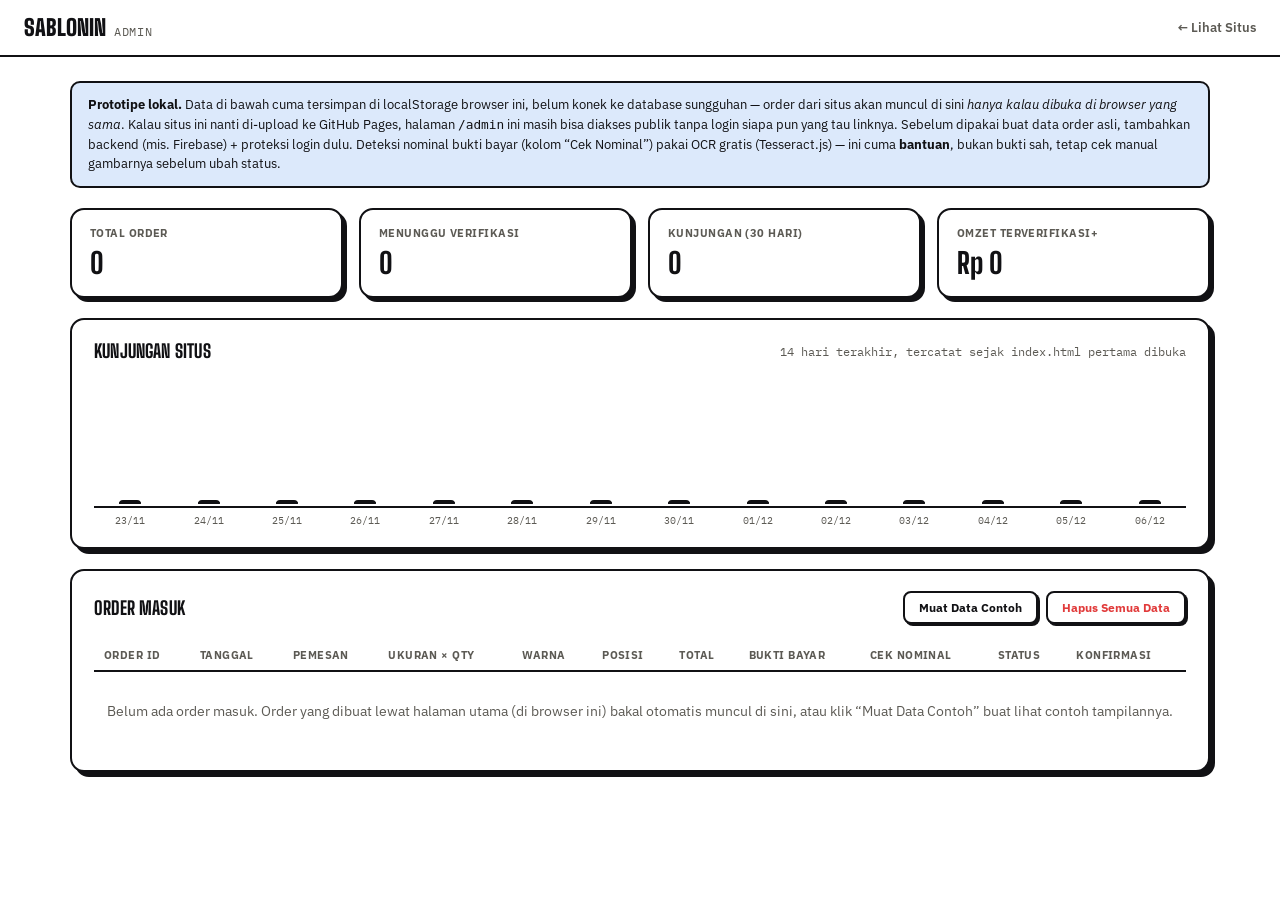
==== admin/index.html @ 4c21c665 "feat [ SABLONIN ] initial sablonin" ====
<!DOCTYPE html>
<html lang="id">
<head>
<meta charset="UTF-8">
<meta name="viewport" content="width=device-width, initial-scale=1.0">
<title>Sablonin — Admin</title>
<link rel="preconnect" href="https://fonts.googleapis.com">
<link rel="stylesheet" href="https://fonts.googleapis.com/css2?family=Big+Shoulders+Display:wght@600;700;800;900&family=IBM+Plex+Sans:wght@400;500;600;700&family=IBM+Plex+Mono:wght@400;500;600&display=swap">
<link rel="stylesheet" href="styles.css">
</head>
<body>

<header class="admin-nav">
  <div class="admin-brand"><b>SABLONIN</b><span>Admin</span></div>
  <div style="display:flex;gap:16px;align-items:center;">
    <a href="../index.html">&larr; Lihat Situs</a>
  </div>
</header>

<div class="admin-shell">
  <div class="banner-note">
    <b>Prototipe lokal.</b> Data di bawah cuma tersimpan di localStorage browser ini, belum konek ke database sungguhan
    &mdash; order dari situs akan muncul di sini <i>hanya kalau dibuka di browser yang sama</i>. Kalau situs ini nanti
    di-upload ke GitHub Pages, halaman <code>/admin</code> ini masih bisa diakses publik tanpa login siapa pun yang
    tau linknya. Sebelum dipakai buat data order asli, tambahkan backend (mis. Firebase) + proteksi login dulu.
    Deteksi nominal bukti bayar (kolom &ldquo;Cek Nominal&rdquo;) pakai OCR gratis (Tesseract.js) &mdash; ini cuma
    <b>bantuan</b>, bukan bukti sah, tetap cek manual gambarnya sebelum ubah status.
  </div>

  <section class="stat-row">
    <div class="stat-tile"><div class="stat-label">Total Order</div><div class="stat-value" id="statOrders">0</div></div>
    <div class="stat-tile"><div class="stat-label">Menunggu Verifikasi</div><div class="stat-value" id="statPending">0</div></div>
    <div class="stat-tile"><div class="stat-label">Kunjungan (30 hari)</div><div class="stat-value" id="statViews">0</div></div>
    <div class="stat-tile"><div class="stat-label">Omzet Terverifikasi+</div><div class="stat-value" id="statRevenue">Rp 0</div></div>
  </section>

  <section class="admin-card">
    <div class="admin-card-head">
      <h2>Kunjungan Situs</h2>
      <span class="admin-card-sub">14 hari terakhir, tercatat sejak index.html pertama dibuka</span>
    </div>
    <div class="chart">
      <div class="chart-bars" id="chartBars"></div>
      <div class="chart-labels" id="chartLabels"></div>
    </div>
  </section>

  <section class="admin-card">
    <div class="admin-card-head">
      <h2>Order Masuk</h2>
      <div class="admin-actions">
        <button class="btn sm" id="seedBtn">Muat Data Contoh</button>
        <button class="btn sm btn-danger" id="clearBtn">Hapus Semua Data</button>
      </div>
    </div>
    <div class="table-wrap">
      <table>
        <thead>
          <tr>
            <th>Order ID</th><th>Tanggal</th><th>Pemesan</th><th>Ukuran &times; Qty</th>
            <th>Warna</th><th>Posisi</th><th>Total</th><th>Bukti Bayar</th><th>Cek Nominal</th>
            <th>Status</th><th>Konfirmasi</th>
          </tr>
        </thead>
        <tbody id="ordersBody"></tbody>
      </table>
    </div>
    <div class="empty-state" id="ordersEmpty" hidden>
      Belum ada order masuk. Order yang dibuat lewat halaman utama (di browser ini) bakal otomatis muncul di sini,
      atau klik &ldquo;Muat Data Contoh&rdquo; buat lihat contoh tampilannya.
    </div>
  </section>
</div>

<script src="app.js"></script>

</body>
</html>
---- admin/styles.css ----
:root{
    --ink:#111114;
    --paper:#ffffff;
    --paper-2:#f7f3ea;
    --line-soft:#e6e1d4;
    --line-bold:#111114;
    --blue:#0068d6;
    --blue-soft:#dce9fb;
    --good:#16a34a;
    --warn:#c97a1b;
    --bad:#e13b3b;
    --ink-soft:#5c5a54;
  }
  @media (prefers-color-scheme: dark){
    :root:not([data-theme="light"]){
      --ink:#f5f1e8; --paper:#0e0e11; --paper-2:#17171b; --line-soft:#2c2c31; --line-bold:#f5f1e8;
      --blue:#4dabff; --blue-soft:#0d2745; --good:#4ade80; --warn:#fbbf24; --bad:#f87171; --ink-soft:#a6a29a;
    }
  }
  :root[data-theme="dark"]{
    --ink:#f5f1e8; --paper:#0e0e11; --paper-2:#17171b; --line-soft:#2c2c31; --line-bold:#f5f1e8;
    --blue:#4dabff; --blue-soft:#0d2745; --good:#4ade80; --warn:#fbbf24; --bad:#f87171; --ink-soft:#a6a29a;
  }
  *{box-sizing:border-box;}
  body{margin:0;background:var(--paper);color:var(--ink);font-family:'IBM Plex Sans',system-ui,sans-serif;}
  h1,h2{text-wrap:balance;}

  .btn{font-family:'IBM Plex Sans',sans-serif;font-weight:700;font-size:.82rem;padding:9px 18px;
    border-radius:8px;border:2px solid var(--line-bold);cursor:pointer;background:var(--paper);color:var(--ink);
    box-shadow:3px 3px 0 var(--line-bold);transition:transform .1s,box-shadow .1s;}
  .btn:hover{transform:translate(1px,1px);box-shadow:2px 2px 0 var(--line-bold);}
  .btn:active{transform:translate(3px,3px);box-shadow:0 0 0 var(--line-bold);}
  .btn-danger{color:var(--bad);}
  .btn:disabled{opacity:.4;cursor:not-allowed;box-shadow:none;transform:none;}

  .admin-nav{position:sticky;top:0;z-index:5;background:var(--paper);border-bottom:2.5px solid var(--line-bold);
    display:flex;align-items:center;justify-content:space-between;padding:14px 24px;flex-wrap:wrap;gap:10px;}
  .admin-brand{display:flex;align-items:baseline;gap:8px;}
  .admin-brand b{font-family:'Big Shoulders Display',sans-serif;font-weight:900;font-size:1.4rem;}
  .admin-brand span{font-family:'IBM Plex Mono',monospace;font-size:.72rem;color:var(--ink-soft);
    text-transform:uppercase;letter-spacing:.06em;}
  .admin-nav a{font-size:.82rem;color:var(--ink-soft);text-decoration:none;font-weight:600;}
  .admin-nav a:hover{color:var(--blue);}

  .admin-shell{max-width:1180px;margin:0 auto;padding:24px 20px 60px;display:flex;flex-direction:column;gap:20px;}

  .banner-note{border:2px solid var(--line-bold);background:var(--blue-soft);border-radius:10px;
    padding:12px 16px;font-size:.8rem;color:var(--ink);line-height:1.55;}
  .banner-note b{font-weight:700;}

  .stat-row{display:grid;grid-template-columns:repeat(4,1fr);gap:16px;}
  @media (max-width:760px){.stat-row{grid-template-columns:repeat(2,1fr);}}
  .stat-tile{border:2.5px solid var(--line-bold);border-radius:14px;padding:16px 18px;background:var(--paper);
    box-shadow:4px 4px 0 var(--line-bold);}
  .stat-label{font-size:.7rem;text-transform:uppercase;letter-spacing:.04em;color:var(--ink-soft);
    font-weight:700;margin-bottom:6px;}
  .stat-value{font-family:'Big Shoulders Display',sans-serif;font-size:1.8rem;font-weight:800;
    font-variant-numeric:tabular-nums;}

  .admin-card{border:2.5px solid var(--line-bold);border-radius:14px;padding:20px 22px;background:var(--paper);
    box-shadow:5px 5px 0 var(--line-bold);}
  .admin-card-head{display:flex;justify-content:space-between;align-items:center;gap:12px;margin-bottom:16px;
    flex-wrap:wrap;}
  .admin-card-head h2{font-family:'Big Shoulders Display',sans-serif;font-size:1.15rem;margin:0;font-weight:800;
    text-transform:uppercase;letter-spacing:.01em;}
  .admin-card-sub{font-size:.74rem;color:var(--ink-soft);font-family:'IBM Plex Mono',monospace;}
  .admin-actions{display:flex;gap:8px;flex-wrap:wrap;}
  .btn.sm{padding:7px 14px;font-size:.72rem;box-shadow:2px 2px 0 var(--line-bold);}
  .btn.sm:hover{box-shadow:1px 1px 0 var(--line-bold);}

  .chart{display:flex;flex-direction:column;gap:6px;}
  .chart-bars{display:flex;align-items:flex-end;gap:6px;height:130px;border-bottom:2px solid var(--line-bold);
    padding-bottom:2px;}
  .chart-bar-col{flex:1;display:flex;flex-direction:column;align-items:center;justify-content:flex-end;
    height:100%;gap:4px;}
  .chart-bar{width:100%;max-width:22px;background:var(--blue);border:2px solid var(--line-bold);
    border-radius:4px 4px 0 0;transition:height .2s;}
  .chart-value{font-size:.62rem;font-weight:700;color:var(--ink);font-family:'IBM Plex Mono',monospace;}
  .chart-labels{display:flex;gap:6px;}
  .chart-labels > div{flex:1;text-align:center;font-size:.6rem;color:var(--ink-soft);
    font-family:'IBM Plex Mono',monospace;}

  .table-wrap{overflow-x:auto;}
  table{width:100%;border-collapse:collapse;font-size:.82rem;}
  thead th{text-align:left;font-size:.66rem;text-transform:uppercase;letter-spacing:.04em;color:var(--ink-soft);
    padding:8px 10px;border-bottom:2px solid var(--line-bold);white-space:nowrap;}
  tbody td{padding:10px;border-bottom:1px solid var(--line-soft);vertical-align:middle;white-space:nowrap;}
  tbody tr:hover{background:var(--paper-2);}
  .order-id-cell{font-family:'IBM Plex Mono',monospace;font-weight:700;}
  .status-select{font-family:'IBM Plex Sans',sans-serif;font-size:.76rem;padding:6px 8px;border-radius:6px;
    border:2px solid var(--line-soft);background:var(--paper-2);color:var(--ink);}
  .status-lock{font-size:.66rem;color:var(--ink-soft);display:block;margin-top:3px;}
  .proof-yes{color:var(--good);font-weight:700;}
  .proof-no{color:var(--ink-soft);}
  .ocr-yes{color:var(--good);}
  .ocr-no{color:var(--warn);}
  .ocr-none{color:var(--ink-soft);}
  .swatch-dot{display:inline-block;width:16px;height:16px;border-radius:50%;border:1.5px solid var(--line-bold);
    vertical-align:middle;margin-right:5px;}
  .wa-confirm{font-family:'IBM Plex Mono',monospace;font-size:.7rem;padding:6px 10px;border-radius:6px;
    border:2px solid var(--line-bold);background:var(--paper);color:var(--good);cursor:pointer;text-decoration:none;
    display:inline-block;}
  .wa-confirm:hover{background:var(--good);color:#fff;}
  .empty-state{text-align:center;padding:30px 10px;color:var(--ink-soft);font-size:.86rem;}

  @media (prefers-reduced-motion:reduce){*{transition-duration:.01ms !important;}}
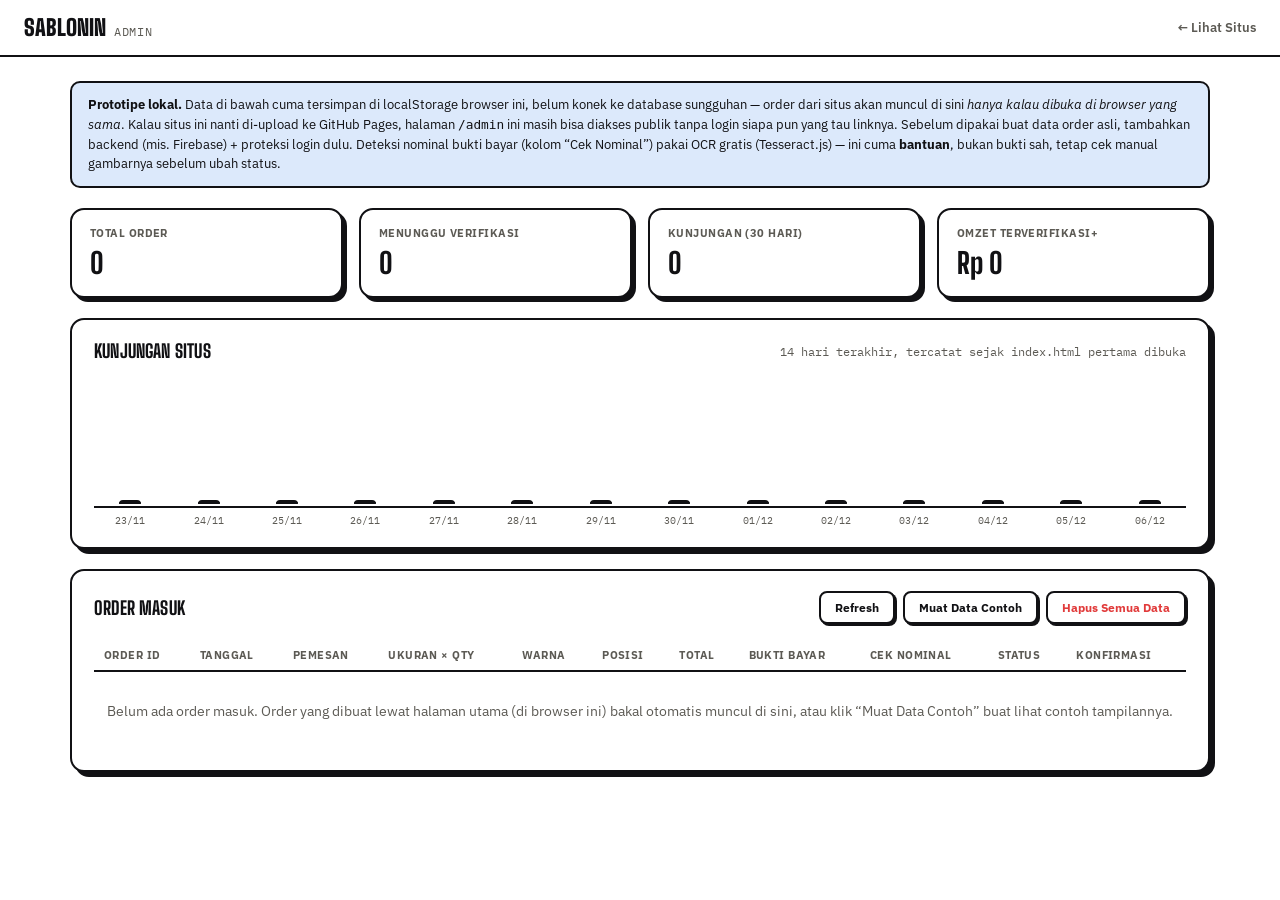
==== commit d756de02: "feat [ SABLONIN ] initial sablonin" ====
--- a/admin/index.html
+++ b/admin/index.html
@@ -49,6 +49,7 @@
     <div class="admin-card-head">
       <h2>Order Masuk</h2>
       <div class="admin-actions">
+        <button class="btn sm" id="refreshBtn">Refresh</button>
         <button class="btn sm" id="seedBtn">Muat Data Contoh</button>
         <button class="btn sm btn-danger" id="clearBtn">Hapus Semua Data</button>
       </div>
